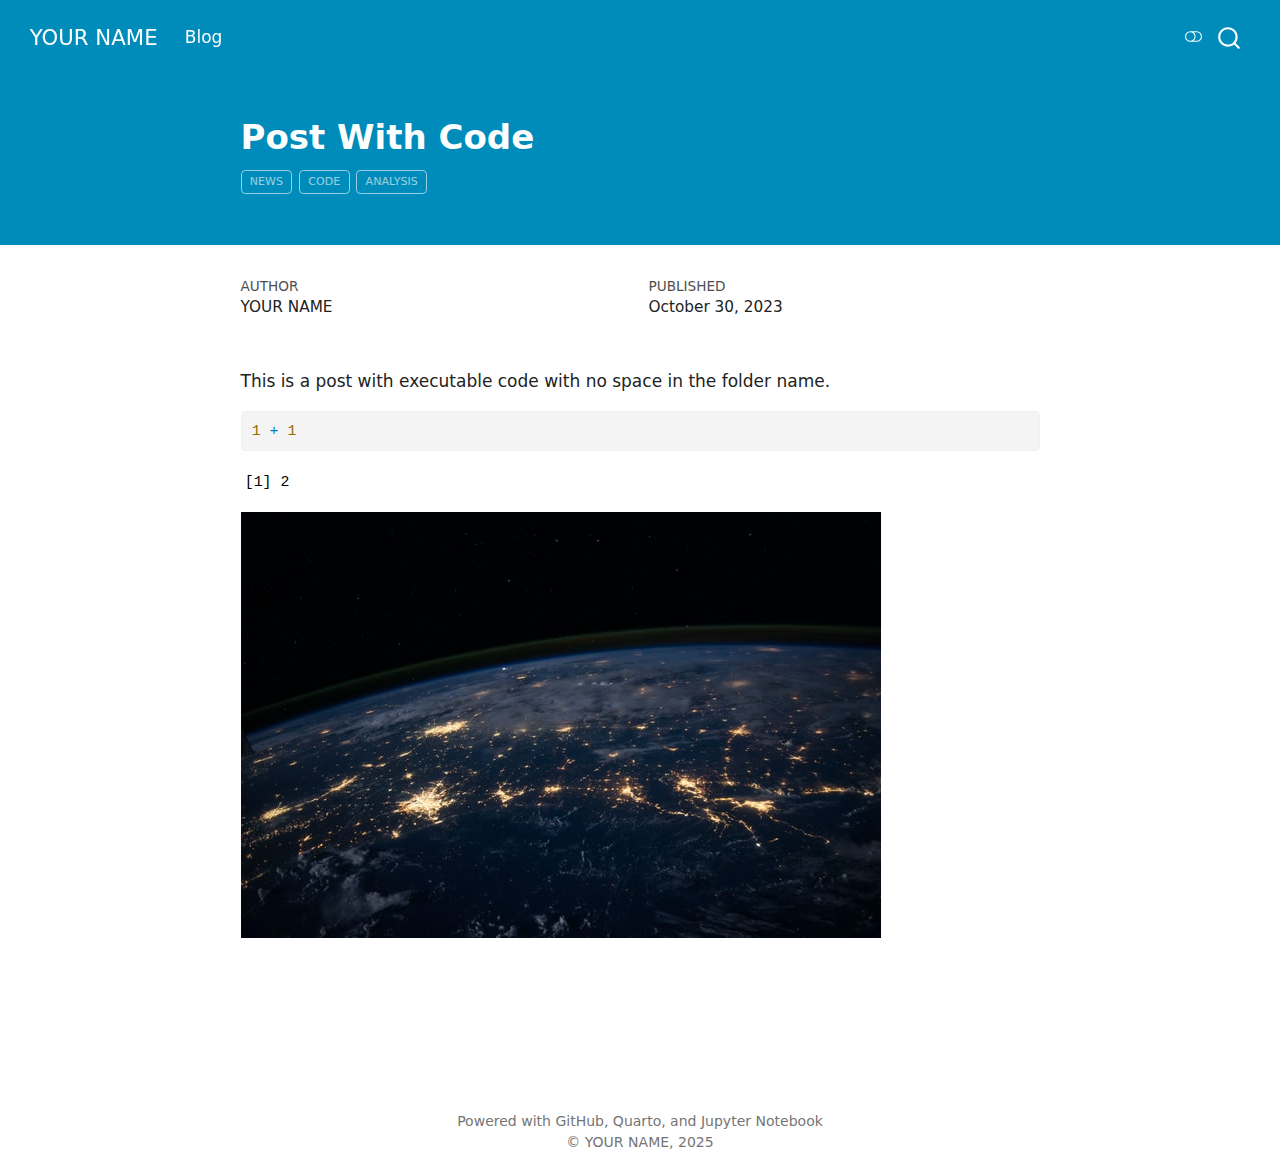
==== posts/post-with-code/index.html @ 8b565e12 "any message to describe the changes" ====
<!DOCTYPE html>
<html xmlns="http://www.w3.org/1999/xhtml" lang="en" xml:lang="en"><head>

<meta charset="utf-8">
<meta name="generator" content="quarto-1.5.57">

<meta name="viewport" content="width=device-width, initial-scale=1.0, user-scalable=yes">

<meta name="author" content="YOUR NAME">
<meta name="dcterms.date" content="2023-10-30">

<title>Post With Code – YOUR NAME</title>
<style>
code{white-space: pre-wrap;}
span.smallcaps{font-variant: small-caps;}
div.columns{display: flex; gap: min(4vw, 1.5em);}
div.column{flex: auto; overflow-x: auto;}
div.hanging-indent{margin-left: 1.5em; text-indent: -1.5em;}
ul.task-list{list-style: none;}
ul.task-list li input[type="checkbox"] {
  width: 0.8em;
  margin: 0 0.8em 0.2em -1em; /* quarto-specific, see https://github.com/quarto-dev/quarto-cli/issues/4556 */ 
  vertical-align: middle;
}
/* CSS for syntax highlighting */
pre > code.sourceCode { white-space: pre; position: relative; }
pre > code.sourceCode > span { line-height: 1.25; }
pre > code.sourceCode > span:empty { height: 1.2em; }
.sourceCode { overflow: visible; }
code.sourceCode > span { color: inherit; text-decoration: inherit; }
div.sourceCode { margin: 1em 0; }
pre.sourceCode { margin: 0; }
@media screen {
div.sourceCode { overflow: auto; }
}
@media print {
pre > code.sourceCode { white-space: pre-wrap; }
pre > code.sourceCode > span { display: inline-block; text-indent: -5em; padding-left: 5em; }
}
pre.numberSource code
  { counter-reset: source-line 0; }
pre.numberSource code > span
  { position: relative; left: -4em; counter-increment: source-line; }
pre.numberSource code > span > a:first-child::before
  { content: counter(source-line);
    position: relative; left: -1em; text-align: right; vertical-align: baseline;
    border: none; display: inline-block;
    -webkit-touch-callout: none; -webkit-user-select: none;
    -khtml-user-select: none; -moz-user-select: none;
    -ms-user-select: none; user-select: none;
    padding: 0 4px; width: 4em;
  }
pre.numberSource { margin-left: 3em;  padding-left: 4px; }
div.sourceCode
  {   }
@media screen {
pre > code.sourceCode > span > a:first-child::before { text-decoration: underline; }
}
</style>


<script src="../../site_libs/quarto-nav/quarto-nav.js"></script>
<script src="../../site_libs/clipboard/clipboard.min.js"></script>
<script src="../../site_libs/quarto-search/autocomplete.umd.js"></script>
<script src="../../site_libs/quarto-search/fuse.min.js"></script>
<script src="../../site_libs/quarto-search/quarto-search.js"></script>
<meta name="quarto:offset" content="../../">
<script src="../../site_libs/quarto-html/quarto.js"></script>
<script src="../../site_libs/quarto-html/popper.min.js"></script>
<script src="../../site_libs/quarto-html/tippy.umd.min.js"></script>
<script src="../../site_libs/quarto-html/anchor.min.js"></script>
<link href="../../site_libs/quarto-html/tippy.css" rel="stylesheet">
<link href="../../site_libs/quarto-html/quarto-syntax-highlighting.css" rel="stylesheet" class="quarto-color-scheme" id="quarto-text-highlighting-styles">
<link href="../../site_libs/quarto-html/quarto-syntax-highlighting-dark.css" rel="prefetch" class="quarto-color-scheme quarto-color-alternate" id="quarto-text-highlighting-styles">
<script src="../../site_libs/bootstrap/bootstrap.min.js"></script>
<link href="../../site_libs/bootstrap/bootstrap-icons.css" rel="stylesheet">
<link href="../../site_libs/bootstrap/bootstrap.min.css" rel="stylesheet" class="quarto-color-scheme" id="quarto-bootstrap" data-mode="light">
<link href="../../site_libs/bootstrap/bootstrap-dark.min.css" rel="prefetch" class="quarto-color-scheme quarto-color-alternate" id="quarto-bootstrap" data-mode="dark">
<script id="quarto-search-options" type="application/json">{
  "location": "navbar",
  "copy-button": false,
  "collapse-after": 3,
  "panel-placement": "end",
  "type": "overlay",
  "limit": 50,
  "keyboard-shortcut": [
    "f",
    "/",
    "s"
  ],
  "show-item-context": false,
  "language": {
    "search-no-results-text": "No results",
    "search-matching-documents-text": "matching documents",
    "search-copy-link-title": "Copy link to search",
    "search-hide-matches-text": "Hide additional matches",
    "search-more-match-text": "more match in this document",
    "search-more-matches-text": "more matches in this document",
    "search-clear-button-title": "Clear",
    "search-text-placeholder": "",
    "search-detached-cancel-button-title": "Cancel",
    "search-submit-button-title": "Submit",
    "search-label": "Search"
  }
}</script>


<link rel="stylesheet" href="../../styles.css">
</head>

<body class="nav-fixed fullcontent">

<div id="quarto-search-results"></div>
  <header id="quarto-header" class="headroom fixed-top quarto-banner">
    <nav class="navbar navbar-expand-lg " data-bs-theme="dark">
      <div class="navbar-container container-fluid">
      <div class="navbar-brand-container mx-auto">
    <a class="navbar-brand" href="../../index.html">
    <span class="navbar-title">YOUR NAME</span>
    </a>
  </div>
            <div id="quarto-search" class="" title="Search"></div>
          <button class="navbar-toggler" type="button" data-bs-toggle="collapse" data-bs-target="#navbarCollapse" aria-controls="navbarCollapse" role="menu" aria-expanded="false" aria-label="Toggle navigation" onclick="if (window.quartoToggleHeadroom) { window.quartoToggleHeadroom(); }">
  <span class="navbar-toggler-icon"></span>
</button>
          <div class="collapse navbar-collapse" id="navbarCollapse">
            <ul class="navbar-nav navbar-nav-scroll me-auto">
  <li class="nav-item">
    <a class="nav-link" href="../../blog-listing.html"> 
<span class="menu-text">Blog</span></a>
  </li>  
</ul>
          </div> <!-- /navcollapse -->
            <div class="quarto-navbar-tools">
  <a href="" class="quarto-color-scheme-toggle quarto-navigation-tool  px-1" onclick="window.quartoToggleColorScheme(); return false;" title="Toggle dark mode"><i class="bi"></i></a>
</div>
      </div> <!-- /container-fluid -->
    </nav>
</header>
<!-- content -->
<header id="title-block-header" class="quarto-title-block default page-columns page-full">
  <div class="quarto-title-banner page-columns page-full">
    <div class="quarto-title column-body">
      <h1 class="title">Post With Code</h1>
                                <div class="quarto-categories">
                <div class="quarto-category">news</div>
                <div class="quarto-category">code</div>
                <div class="quarto-category">analysis</div>
              </div>
                  </div>
  </div>
    
  
  <div class="quarto-title-meta">

      <div>
      <div class="quarto-title-meta-heading">Author</div>
      <div class="quarto-title-meta-contents">
               <p>YOUR NAME </p>
            </div>
    </div>
      
      <div>
      <div class="quarto-title-meta-heading">Published</div>
      <div class="quarto-title-meta-contents">
        <p class="date">October 30, 2023</p>
      </div>
    </div>
    
      
    </div>
    
  
  </header><div id="quarto-content" class="quarto-container page-columns page-rows-contents page-layout-article page-navbar">
<!-- sidebar -->
<!-- margin-sidebar -->
    
<!-- main -->
<main class="content quarto-banner-title-block" id="quarto-document-content">





<p>This is a post with executable code with no space in the folder name.</p>
<div class="cell">
<div class="sourceCode cell-code" id="cb1"><pre class="sourceCode r code-with-copy"><code class="sourceCode r"><span id="cb1-1"><a href="#cb1-1" aria-hidden="true" tabindex="-1"></a><span class="dv">1</span> <span class="sc">+</span> <span class="dv">1</span></span></code><button title="Copy to Clipboard" class="code-copy-button"><i class="bi"></i></button></pre></div>
<div class="cell-output cell-output-stdout">
<pre><code>[1] 2</code></pre>
</div>
</div>
<p><img src="image.jpg" class="img-fluid"></p>



</main> <!-- /main -->
<script type="text/javascript" src="links.js"></script>

<script id="quarto-html-after-body" type="application/javascript">
window.document.addEventListener("DOMContentLoaded", function (event) {
  const toggleBodyColorMode = (bsSheetEl) => {
    const mode = bsSheetEl.getAttribute("data-mode");
    const bodyEl = window.document.querySelector("body");
    if (mode === "dark") {
      bodyEl.classList.add("quarto-dark");
      bodyEl.classList.remove("quarto-light");
    } else {
      bodyEl.classList.add("quarto-light");
      bodyEl.classList.remove("quarto-dark");
    }
  }
  const toggleBodyColorPrimary = () => {
    const bsSheetEl = window.document.querySelector("link#quarto-bootstrap");
    if (bsSheetEl) {
      toggleBodyColorMode(bsSheetEl);
    }
  }
  toggleBodyColorPrimary();  
  const disableStylesheet = (stylesheets) => {
    for (let i=0; i < stylesheets.length; i++) {
      const stylesheet = stylesheets[i];
      stylesheet.rel = 'prefetch';
    }
  }
  const enableStylesheet = (stylesheets) => {
    for (let i=0; i < stylesheets.length; i++) {
      const stylesheet = stylesheets[i];
      stylesheet.rel = 'stylesheet';
    }
  }
  const manageTransitions = (selector, allowTransitions) => {
    const els = window.document.querySelectorAll(selector);
    for (let i=0; i < els.length; i++) {
      const el = els[i];
      if (allowTransitions) {
        el.classList.remove('notransition');
      } else {
        el.classList.add('notransition');
      }
    }
  }
  const toggleGiscusIfUsed = (isAlternate, darkModeDefault) => {
    const baseTheme = document.querySelector('#giscus-base-theme')?.value ?? 'light';
    const alternateTheme = document.querySelector('#giscus-alt-theme')?.value ?? 'dark';
    let newTheme = '';
    if(darkModeDefault) {
      newTheme = isAlternate ? baseTheme : alternateTheme;
    } else {
      newTheme = isAlternate ? alternateTheme : baseTheme;
    }
    const changeGiscusTheme = () => {
      // From: https://github.com/giscus/giscus/issues/336
      const sendMessage = (message) => {
        const iframe = document.querySelector('iframe.giscus-frame');
        if (!iframe) return;
        iframe.contentWindow.postMessage({ giscus: message }, 'https://giscus.app');
      }
      sendMessage({
        setConfig: {
          theme: newTheme
        }
      });
    }
    const isGiscussLoaded = window.document.querySelector('iframe.giscus-frame') !== null;
    if (isGiscussLoaded) {
      changeGiscusTheme();
    }
  }
  const toggleColorMode = (alternate) => {
    // Switch the stylesheets
    const alternateStylesheets = window.document.querySelectorAll('link.quarto-color-scheme.quarto-color-alternate');
    manageTransitions('#quarto-margin-sidebar .nav-link', false);
    if (alternate) {
      enableStylesheet(alternateStylesheets);
      for (const sheetNode of alternateStylesheets) {
        if (sheetNode.id === "quarto-bootstrap") {
          toggleBodyColorMode(sheetNode);
        }
      }
    } else {
      disableStylesheet(alternateStylesheets);
      toggleBodyColorPrimary();
    }
    manageTransitions('#quarto-margin-sidebar .nav-link', true);
    // Switch the toggles
    const toggles = window.document.querySelectorAll('.quarto-color-scheme-toggle');
    for (let i=0; i < toggles.length; i++) {
      const toggle = toggles[i];
      if (toggle) {
        if (alternate) {
          toggle.classList.add("alternate");     
        } else {
          toggle.classList.remove("alternate");
        }
      }
    }
    // Hack to workaround the fact that safari doesn't
    // properly recolor the scrollbar when toggling (#1455)
    if (navigator.userAgent.indexOf('Safari') > 0 && navigator.userAgent.indexOf('Chrome') == -1) {
      manageTransitions("body", false);
      window.scrollTo(0, 1);
      setTimeout(() => {
        window.scrollTo(0, 0);
        manageTransitions("body", true);
      }, 40);  
    }
  }
  const isFileUrl = () => { 
    return window.location.protocol === 'file:';
  }
  const hasAlternateSentinel = () => {  
    let styleSentinel = getColorSchemeSentinel();
    if (styleSentinel !== null) {
      return styleSentinel === "alternate";
    } else {
      return false;
    }
  }
  const setStyleSentinel = (alternate) => {
    const value = alternate ? "alternate" : "default";
    if (!isFileUrl()) {
      window.localStorage.setItem("quarto-color-scheme", value);
    } else {
      localAlternateSentinel = value;
    }
  }
  const getColorSchemeSentinel = () => {
    if (!isFileUrl()) {
      const storageValue = window.localStorage.getItem("quarto-color-scheme");
      return storageValue != null ? storageValue : localAlternateSentinel;
    } else {
      return localAlternateSentinel;
    }
  }
  const darkModeDefault = false;
  let localAlternateSentinel = darkModeDefault ? 'alternate' : 'default';
  // Dark / light mode switch
  window.quartoToggleColorScheme = () => {
    // Read the current dark / light value 
    let toAlternate = !hasAlternateSentinel();
    toggleColorMode(toAlternate);
    setStyleSentinel(toAlternate);
    toggleGiscusIfUsed(toAlternate, darkModeDefault);
  };
  // Ensure there is a toggle, if there isn't float one in the top right
  if (window.document.querySelector('.quarto-color-scheme-toggle') === null) {
    const a = window.document.createElement('a');
    a.classList.add('top-right');
    a.classList.add('quarto-color-scheme-toggle');
    a.href = "";
    a.onclick = function() { try { window.quartoToggleColorScheme(); } catch {} return false; };
    const i = window.document.createElement("i");
    i.classList.add('bi');
    a.appendChild(i);
    window.document.body.appendChild(a);
  }
  // Switch to dark mode if need be
  if (hasAlternateSentinel()) {
    toggleColorMode(true);
  } else {
    toggleColorMode(false);
  }
  const icon = "";
  const anchorJS = new window.AnchorJS();
  anchorJS.options = {
    placement: 'right',
    icon: icon
  };
  anchorJS.add('.anchored');
  const isCodeAnnotation = (el) => {
    for (const clz of el.classList) {
      if (clz.startsWith('code-annotation-')) {                     
        return true;
      }
    }
    return false;
  }
  const onCopySuccess = function(e) {
    // button target
    const button = e.trigger;
    // don't keep focus
    button.blur();
    // flash "checked"
    button.classList.add('code-copy-button-checked');
    var currentTitle = button.getAttribute("title");
    button.setAttribute("title", "Copied!");
    let tooltip;
    if (window.bootstrap) {
      button.setAttribute("data-bs-toggle", "tooltip");
      button.setAttribute("data-bs-placement", "left");
      button.setAttribute("data-bs-title", "Copied!");
      tooltip = new bootstrap.Tooltip(button, 
        { trigger: "manual", 
          customClass: "code-copy-button-tooltip",
          offset: [0, -8]});
      tooltip.show();    
    }
    setTimeout(function() {
      if (tooltip) {
        tooltip.hide();
        button.removeAttribute("data-bs-title");
        button.removeAttribute("data-bs-toggle");
        button.removeAttribute("data-bs-placement");
      }
      button.setAttribute("title", currentTitle);
      button.classList.remove('code-copy-button-checked');
    }, 1000);
    // clear code selection
    e.clearSelection();
  }
  const getTextToCopy = function(trigger) {
      const codeEl = trigger.previousElementSibling.cloneNode(true);
      for (const childEl of codeEl.children) {
        if (isCodeAnnotation(childEl)) {
          childEl.remove();
        }
      }
      return codeEl.innerText;
  }
  const clipboard = new window.ClipboardJS('.code-copy-button:not([data-in-quarto-modal])', {
    text: getTextToCopy
  });
  clipboard.on('success', onCopySuccess);
  if (window.document.getElementById('quarto-embedded-source-code-modal')) {
    // For code content inside modals, clipBoardJS needs to be initialized with a container option
    // TODO: Check when it could be a function (https://github.com/zenorocha/clipboard.js/issues/860)
    const clipboardModal = new window.ClipboardJS('.code-copy-button[data-in-quarto-modal]', {
      text: getTextToCopy,
      container: window.document.getElementById('quarto-embedded-source-code-modal')
    });
    clipboardModal.on('success', onCopySuccess);
  }
    var localhostRegex = new RegExp(/^(?:http|https):\/\/localhost\:?[0-9]*\//);
    var mailtoRegex = new RegExp(/^mailto:/);
      var filterRegex = new RegExp('/' + window.location.host + '/');
    var isInternal = (href) => {
        return filterRegex.test(href) || localhostRegex.test(href) || mailtoRegex.test(href);
    }
    // Inspect non-navigation links and adorn them if external
 	var links = window.document.querySelectorAll('a[href]:not(.nav-link):not(.navbar-brand):not(.toc-action):not(.sidebar-link):not(.sidebar-item-toggle):not(.pagination-link):not(.no-external):not([aria-hidden]):not(.dropdown-item):not(.quarto-navigation-tool):not(.about-link)');
    for (var i=0; i<links.length; i++) {
      const link = links[i];
      if (!isInternal(link.href)) {
        // undo the damage that might have been done by quarto-nav.js in the case of
        // links that we want to consider external
        if (link.dataset.originalHref !== undefined) {
          link.href = link.dataset.originalHref;
        }
      }
    }
  function tippyHover(el, contentFn, onTriggerFn, onUntriggerFn) {
    const config = {
      allowHTML: true,
      maxWidth: 500,
      delay: 100,
      arrow: false,
      appendTo: function(el) {
          return el.parentElement;
      },
      interactive: true,
      interactiveBorder: 10,
      theme: 'quarto',
      placement: 'bottom-start',
    };
    if (contentFn) {
      config.content = contentFn;
    }
    if (onTriggerFn) {
      config.onTrigger = onTriggerFn;
    }
    if (onUntriggerFn) {
      config.onUntrigger = onUntriggerFn;
    }
    window.tippy(el, config); 
  }
  const noterefs = window.document.querySelectorAll('a[role="doc-noteref"]');
  for (var i=0; i<noterefs.length; i++) {
    const ref = noterefs[i];
    tippyHover(ref, function() {
      // use id or data attribute instead here
      let href = ref.getAttribute('data-footnote-href') || ref.getAttribute('href');
      try { href = new URL(href).hash; } catch {}
      const id = href.replace(/^#\/?/, "");
      const note = window.document.getElementById(id);
      if (note) {
        return note.innerHTML;
      } else {
        return "";
      }
    });
  }
  const xrefs = window.document.querySelectorAll('a.quarto-xref');
  const processXRef = (id, note) => {
    // Strip column container classes
    const stripColumnClz = (el) => {
      el.classList.remove("page-full", "page-columns");
      if (el.children) {
        for (const child of el.children) {
          stripColumnClz(child);
        }
      }
    }
    stripColumnClz(note)
    if (id === null || id.startsWith('sec-')) {
      // Special case sections, only their first couple elements
      const container = document.createElement("div");
      if (note.children && note.children.length > 2) {
        container.appendChild(note.children[0].cloneNode(true));
        for (let i = 1; i < note.children.length; i++) {
          const child = note.children[i];
          if (child.tagName === "P" && child.innerText === "") {
            continue;
          } else {
            container.appendChild(child.cloneNode(true));
            break;
          }
        }
        if (window.Quarto?.typesetMath) {
          window.Quarto.typesetMath(container);
        }
        return container.innerHTML
      } else {
        if (window.Quarto?.typesetMath) {
          window.Quarto.typesetMath(note);
        }
        return note.innerHTML;
      }
    } else {
      // Remove any anchor links if they are present
      const anchorLink = note.querySelector('a.anchorjs-link');
      if (anchorLink) {
        anchorLink.remove();
      }
      if (window.Quarto?.typesetMath) {
        window.Quarto.typesetMath(note);
      }
      // TODO in 1.5, we should make sure this works without a callout special case
      if (note.classList.contains("callout")) {
        return note.outerHTML;
      } else {
        return note.innerHTML;
      }
    }
  }
  for (var i=0; i<xrefs.length; i++) {
    const xref = xrefs[i];
    tippyHover(xref, undefined, function(instance) {
      instance.disable();
      let url = xref.getAttribute('href');
      let hash = undefined; 
      if (url.startsWith('#')) {
        hash = url;
      } else {
        try { hash = new URL(url).hash; } catch {}
      }
      if (hash) {
        const id = hash.replace(/^#\/?/, "");
        const note = window.document.getElementById(id);
        if (note !== null) {
          try {
            const html = processXRef(id, note.cloneNode(true));
            instance.setContent(html);
          } finally {
            instance.enable();
            instance.show();
          }
        } else {
          // See if we can fetch this
          fetch(url.split('#')[0])
          .then(res => res.text())
          .then(html => {
            const parser = new DOMParser();
            const htmlDoc = parser.parseFromString(html, "text/html");
            const note = htmlDoc.getElementById(id);
            if (note !== null) {
              const html = processXRef(id, note);
              instance.setContent(html);
            } 
          }).finally(() => {
            instance.enable();
            instance.show();
          });
        }
      } else {
        // See if we can fetch a full url (with no hash to target)
        // This is a special case and we should probably do some content thinning / targeting
        fetch(url)
        .then(res => res.text())
        .then(html => {
          const parser = new DOMParser();
          const htmlDoc = parser.parseFromString(html, "text/html");
          const note = htmlDoc.querySelector('main.content');
          if (note !== null) {
            // This should only happen for chapter cross references
            // (since there is no id in the URL)
            // remove the first header
            if (note.children.length > 0 && note.children[0].tagName === "HEADER") {
              note.children[0].remove();
            }
            const html = processXRef(null, note);
            instance.setContent(html);
          } 
        }).finally(() => {
          instance.enable();
          instance.show();
        });
      }
    }, function(instance) {
    });
  }
      let selectedAnnoteEl;
      const selectorForAnnotation = ( cell, annotation) => {
        let cellAttr = 'data-code-cell="' + cell + '"';
        let lineAttr = 'data-code-annotation="' +  annotation + '"';
        const selector = 'span[' + cellAttr + '][' + lineAttr + ']';
        return selector;
      }
      const selectCodeLines = (annoteEl) => {
        const doc = window.document;
        const targetCell = annoteEl.getAttribute("data-target-cell");
        const targetAnnotation = annoteEl.getAttribute("data-target-annotation");
        const annoteSpan = window.document.querySelector(selectorForAnnotation(targetCell, targetAnnotation));
        const lines = annoteSpan.getAttribute("data-code-lines").split(",");
        const lineIds = lines.map((line) => {
          return targetCell + "-" + line;
        })
        let top = null;
        let height = null;
        let parent = null;
        if (lineIds.length > 0) {
            //compute the position of the single el (top and bottom and make a div)
            const el = window.document.getElementById(lineIds[0]);
            top = el.offsetTop;
            height = el.offsetHeight;
            parent = el.parentElement.parentElement;
          if (lineIds.length > 1) {
            const lastEl = window.document.getElementById(lineIds[lineIds.length - 1]);
            const bottom = lastEl.offsetTop + lastEl.offsetHeight;
            height = bottom - top;
          }
          if (top !== null && height !== null && parent !== null) {
            // cook up a div (if necessary) and position it 
            let div = window.document.getElementById("code-annotation-line-highlight");
            if (div === null) {
              div = window.document.createElement("div");
              div.setAttribute("id", "code-annotation-line-highlight");
              div.style.position = 'absolute';
              parent.appendChild(div);
            }
            div.style.top = top - 2 + "px";
            div.style.height = height + 4 + "px";
            div.style.left = 0;
            let gutterDiv = window.document.getElementById("code-annotation-line-highlight-gutter");
            if (gutterDiv === null) {
              gutterDiv = window.document.createElement("div");
              gutterDiv.setAttribute("id", "code-annotation-line-highlight-gutter");
              gutterDiv.style.position = 'absolute';
              const codeCell = window.document.getElementById(targetCell);
              const gutter = codeCell.querySelector('.code-annotation-gutter');
              gutter.appendChild(gutterDiv);
            }
            gutterDiv.style.top = top - 2 + "px";
            gutterDiv.style.height = height + 4 + "px";
          }
          selectedAnnoteEl = annoteEl;
        }
      };
      const unselectCodeLines = () => {
        const elementsIds = ["code-annotation-line-highlight", "code-annotation-line-highlight-gutter"];
        elementsIds.forEach((elId) => {
          const div = window.document.getElementById(elId);
          if (div) {
            div.remove();
          }
        });
        selectedAnnoteEl = undefined;
      };
        // Handle positioning of the toggle
    window.addEventListener(
      "resize",
      throttle(() => {
        elRect = undefined;
        if (selectedAnnoteEl) {
          selectCodeLines(selectedAnnoteEl);
        }
      }, 10)
    );
    function throttle(fn, ms) {
    let throttle = false;
    let timer;
      return (...args) => {
        if(!throttle) { // first call gets through
            fn.apply(this, args);
            throttle = true;
        } else { // all the others get throttled
            if(timer) clearTimeout(timer); // cancel #2
            timer = setTimeout(() => {
              fn.apply(this, args);
              timer = throttle = false;
            }, ms);
        }
      };
    }
      // Attach click handler to the DT
      const annoteDls = window.document.querySelectorAll('dt[data-target-cell]');
      for (const annoteDlNode of annoteDls) {
        annoteDlNode.addEventListener('click', (event) => {
          const clickedEl = event.target;
          if (clickedEl !== selectedAnnoteEl) {
            unselectCodeLines();
            const activeEl = window.document.querySelector('dt[data-target-cell].code-annotation-active');
            if (activeEl) {
              activeEl.classList.remove('code-annotation-active');
            }
            selectCodeLines(clickedEl);
            clickedEl.classList.add('code-annotation-active');
          } else {
            // Unselect the line
            unselectCodeLines();
            clickedEl.classList.remove('code-annotation-active');
          }
        });
      }
  const findCites = (el) => {
    const parentEl = el.parentElement;
    if (parentEl) {
      const cites = parentEl.dataset.cites;
      if (cites) {
        return {
          el,
          cites: cites.split(' ')
        };
      } else {
        return findCites(el.parentElement)
      }
    } else {
      return undefined;
    }
  };
  var bibliorefs = window.document.querySelectorAll('a[role="doc-biblioref"]');
  for (var i=0; i<bibliorefs.length; i++) {
    const ref = bibliorefs[i];
    const citeInfo = findCites(ref);
    if (citeInfo) {
      tippyHover(citeInfo.el, function() {
        var popup = window.document.createElement('div');
        citeInfo.cites.forEach(function(cite) {
          var citeDiv = window.document.createElement('div');
          citeDiv.classList.add('hanging-indent');
          citeDiv.classList.add('csl-entry');
          var biblioDiv = window.document.getElementById('ref-' + cite);
          if (biblioDiv) {
            citeDiv.innerHTML = biblioDiv.innerHTML;
          }
          popup.appendChild(citeDiv);
        });
        return popup.innerHTML;
      });
    }
  }
});
</script>
</div> <!-- /content -->
<footer class="footer">
  <div class="nav-footer">
    <div class="nav-footer-left">
      &nbsp;
    </div>   
    <div class="nav-footer-center">
<p>Powered with GitHub, Quarto, and Jupyter Notebook<br>© YOUR NAME, 2025</p>
</div>
    <div class="nav-footer-right">
      &nbsp;
    </div>
  </div>
</footer>




</body></html>
---- site_libs/quarto-html/tippy.css ----
.tippy-box[data-animation=fade][data-state=hidden]{opacity:0}[data-tippy-root]{max-width:calc(100vw - 10px)}.tippy-box{position:relative;background-color:#333;color:#fff;border-radius:4px;font-size:14px;line-height:1.4;white-space:normal;outline:0;transition-property:transform,visibility,opacity}.tippy-box[data-placement^=top]>.tippy-arrow{bottom:0}.tippy-box[data-placement^=top]>.tippy-arrow:before{bottom:-7px;left:0;border-width:8px 8px 0;border-top-color:initial;transform-origin:center top}.tippy-box[data-placement^=bottom]>.tippy-arrow{top:0}.tippy-box[data-placement^=bottom]>.tippy-arrow:before{top:-7px;left:0;border-width:0 8px 8px;border-bottom-color:initial;transform-origin:center bottom}.tippy-box[data-placement^=left]>.tippy-arrow{right:0}.tippy-box[data-placement^=left]>.tippy-arrow:before{border-width:8px 0 8px 8px;border-left-color:initial;right:-7px;transform-origin:center left}.tippy-box[data-placement^=right]>.tippy-arrow{left:0}.tippy-box[data-placement^=right]>.tippy-arrow:before{left:-7px;border-width:8px 8px 8px 0;border-right-color:initial;transform-origin:center right}.tippy-box[data-inertia][data-state=visible]{transition-timing-function:cubic-bezier(.54,1.5,.38,1.11)}.tippy-arrow{width:16px;height:16px;color:#333}.tippy-arrow:before{content:"";position:absolute;border-color:transparent;border-style:solid}.tippy-content{position:relative;padding:5px 9px;z-index:1}
---- site_libs/quarto-html/quarto-syntax-highlighting.css ----
/* quarto syntax highlight colors */
:root {
  --quarto-hl-al-color: #95da4c;
  --quarto-hl-an-color: #50a14f;
  --quarto-hl-at-color: #a626a4;
  --quarto-hl-bn-color: #986801;
  --quarto-hl-bu-color: #a626a4;
  --quarto-hl-ch-color: #50a14f;
  --quarto-hl-co-color: #a0a1a7;
  --quarto-hl-cv-color: #e45649;
  --quarto-hl-cn-color: #986801;
  --quarto-hl-cf-color: #a626a4;
  --quarto-hl-dt-color: #a626a4;
  --quarto-hl-dv-color: #986801;
  --quarto-hl-do-color: #e45649;
  --quarto-hl-er-color: #f44747;
  --quarto-hl-ex-color: #4078f2;
  --quarto-hl-fl-color: #986801;
  --quarto-hl-fu-color: #4078f2;
  --quarto-hl-im-color: #50a14f;
  --quarto-hl-in-color: #c45b00;
  --quarto-hl-kw-color: #a626a4;
  --quarto-hl-op-color: #a626a4;
  --quarto-hl-pp-color: #a626a4;
  --quarto-hl-re-color: #2980b9;
  --quarto-hl-sc-color: #0184bc;
  --quarto-hl-ss-color: #da4453;
  --quarto-hl-st-color: #50a14f;
  --quarto-hl-va-color: #e45649;
  --quarto-hl-vs-color: #da4453;
  --quarto-hl-wa-color: #da4453;
}

/* other quarto variables */
:root {
  --quarto-font-monospace: SFMono-Regular, Menlo, Monaco, Consolas, "Liberation Mono", "Courier New", monospace;
}

code span.al {
  background-color: #4d1f24;
  font-weight: bold;
  color: #95da4c;
}

code span.an {
  color: #50a14f;
}

code span.at {
  color: #a626a4;
}

code span.bn {
  color: #986801;
}

code span.bu {
  color: #a626a4;
}

code span.ch {
  color: #50a14f;
}

code span.co {
  font-style: italic;
  color: #a0a1a7;
}

code span.cv {
  font-style: italic;
  color: #e45649;
}

code span.cn {
  color: #986801;
}

code span.cf {
  color: #a626a4;
}

code span.dt {
  color: #a626a4;
}

code span.dv {
  color: #986801;
}

code span.do {
  color: #e45649;
}

code span.er {
  color: #f44747;
  text-decoration: underline;
}

code span.ex {
  font-weight: bold;
  color: #4078f2;
}

code span.fl {
  color: #986801;
}

code span.fu {
  color: #4078f2;
}

code span.im {
  color: #50a14f;
}

code span.in {
  color: #c45b00;
}

code span.kw {
  color: #a626a4;
}

pre > code.sourceCode > span {
  color: #383a42;
}

code span {
  color: #383a42;
}

code.sourceCode > span {
  color: #383a42;
}

div.sourceCode,
div.sourceCode pre.sourceCode {
  color: #383a42;
}

code span.op {
  color: #a626a4;
}

code span.pp {
  color: #a626a4;
}

code span.re {
  background-color: #153042;
  color: #2980b9;
}

code span.sc {
  color: #0184bc;
}

code span.ss {
  color: #da4453;
}

code span.st {
  color: #50a14f;
}

code span.va {
  color: #e45649;
}

code span.vs {
  color: #da4453;
}

code span.wa {
  color: #da4453;
}

.prevent-inlining {
  content: "</";
}

/*# sourceMappingURL=debc5d5d77c3f9108843748ff7464032.css.map */
---- site_libs/quarto-html/quarto-syntax-highlighting-dark.css ----
/* quarto syntax highlight colors */
:root {
  --quarto-hl-al-color: #95da4c;
  --quarto-hl-an-color: #98c379;
  --quarto-hl-at-color: #c678dd;
  --quarto-hl-bn-color: #d19a66;
  --quarto-hl-bu-color: #c678dd;
  --quarto-hl-ch-color: #98c379;
  --quarto-hl-co-color: #5c6370;
  --quarto-hl-cv-color: #e06c75;
  --quarto-hl-cn-color: #d19a66;
  --quarto-hl-cf-color: #c678dd;
  --quarto-hl-dt-color: #c678dd;
  --quarto-hl-dv-color: #d19a66;
  --quarto-hl-do-color: #a43340;
  --quarto-hl-er-color: #f44747;
  --quarto-hl-ex-color: #61afef;
  --quarto-hl-fl-color: #d19a66;
  --quarto-hl-fu-color: #61afef;
  --quarto-hl-im-color: #98c379;
  --quarto-hl-in-color: #c45b00;
  --quarto-hl-kw-color: #c678dd;
  --quarto-hl-op-color: #c678dd;
  --quarto-hl-pp-color: #c678dd;
  --quarto-hl-re-color: #2980b9;
  --quarto-hl-sc-color: #56b6c2;
  --quarto-hl-ss-color: #da4453;
  --quarto-hl-st-color: #98c379;
  --quarto-hl-va-color: #e06c75;
  --quarto-hl-vs-color: #da4453;
  --quarto-hl-wa-color: #da4453;
}

/* other quarto variables */
:root {
  --quarto-font-monospace: SFMono-Regular, Menlo, Monaco, Consolas, "Liberation Mono", "Courier New", monospace;
}

code span.al {
  background-color: #4d1f24;
  font-weight: bold;
  color: #95da4c;
}

code span.an {
  color: #98c379;
}

code span.at {
  color: #c678dd;
}

code span.bn {
  color: #d19a66;
}

code span.bu {
  color: #c678dd;
}

code span.ch {
  color: #98c379;
}

code span.co {
  font-style: italic;
  color: #5c6370;
}

code span.cv {
  font-style: italic;
  color: #e06c75;
}

code span.cn {
  color: #d19a66;
}

code span.cf {
  color: #c678dd;
}

code span.dt {
  color: #c678dd;
}

code span.dv {
  color: #d19a66;
}

code span.do {
  color: #a43340;
}

code span.er {
  color: #f44747;
  text-decoration: underline;
}

code span.ex {
  font-weight: bold;
  color: #61afef;
}

code span.fl {
  color: #d19a66;
}

code span.fu {
  color: #61afef;
}

code span.im {
  color: #98c379;
}

code span.in {
  color: #c45b00;
}

code span.kw {
  color: #c678dd;
}

pre > code.sourceCode > span {
  color: #abb2bf;
}

code span {
  color: #abb2bf;
}

code.sourceCode > span {
  color: #abb2bf;
}

div.sourceCode,
div.sourceCode pre.sourceCode {
  color: #abb2bf;
}

code span.op {
  color: #c678dd;
}

code span.pp {
  color: #c678dd;
}

code span.re {
  background-color: #153042;
  color: #2980b9;
}

code span.sc {
  color: #56b6c2;
}

code span.ss {
  color: #da4453;
}

code span.st {
  color: #98c379;
}

code span.va {
  color: #e06c75;
}

code span.vs {
  color: #da4453;
}

code span.wa {
  color: #da4453;
}

.prevent-inlining {
  content: "</";
}

/*# sourceMappingURL=935a306eefa94366c21e1a970dddb765.css.map */
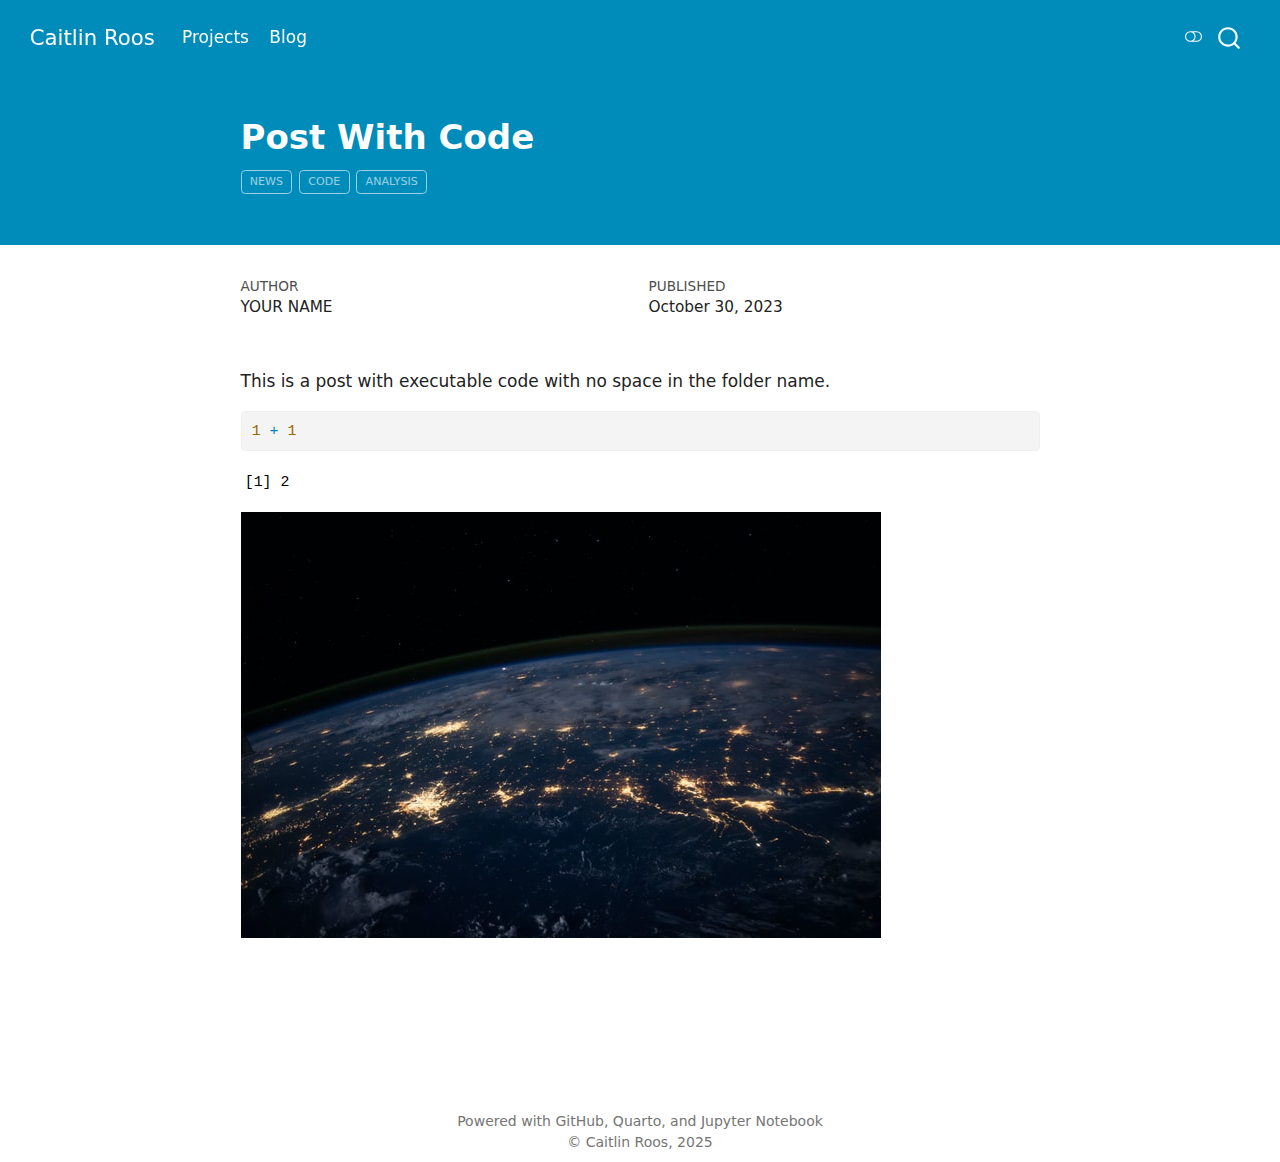
==== commit 430cdcbb: "working" ====
--- a/posts/post-with-code/index.html
+++ b/posts/post-with-code/index.html
@@ -9,7 +9,7 @@
 <meta name="author" content="YOUR NAME">
 <meta name="dcterms.date" content="2023-10-30">
 
-<title>Post With Code – YOUR NAME</title>
+<title>Post With Code – Caitlin Roos</title>
 <style>
 code{white-space: pre-wrap;}
 span.smallcaps{font-variant: small-caps;}
@@ -116,7 +116,7 @@
       <div class="navbar-container container-fluid">
       <div class="navbar-brand-container mx-auto">
     <a class="navbar-brand" href="../../index.html">
-    <span class="navbar-title">YOUR NAME</span>
+    <span class="navbar-title">Caitlin Roos</span>
     </a>
   </div>
             <div id="quarto-search" class="" title="Search"></div>
@@ -125,6 +125,11 @@
 </button>
           <div class="collapse navbar-collapse" id="navbarCollapse">
             <ul class="navbar-nav navbar-nav-scroll me-auto">
+  <li class="nav-item">
+    <span class="nav-link">
+<span class="menu-text">Projects</span>
+    </span>
+  </li>  
   <li class="nav-item">
     <a class="nav-link" href="../../blog-listing.html"> 
 <span class="menu-text">Blog</span></a>
@@ -195,7 +200,6 @@
 
 </main> <!-- /main -->
 <script type="text/javascript" src="links.js"></script>
-
 <script id="quarto-html-after-body" type="application/javascript">
 window.document.addEventListener("DOMContentLoaded", function (event) {
   const toggleBodyColorMode = (bsSheetEl) => {
@@ -767,7 +771,7 @@
       &nbsp;
     </div>   
     <div class="nav-footer-center">
-<p>Powered with GitHub, Quarto, and Jupyter Notebook<br>© YOUR NAME, 2025</p>
+<p>Powered with GitHub, Quarto, and Jupyter Notebook<br>© Caitlin Roos, 2025</p>
 </div>
     <div class="nav-footer-right">
       &nbsp;
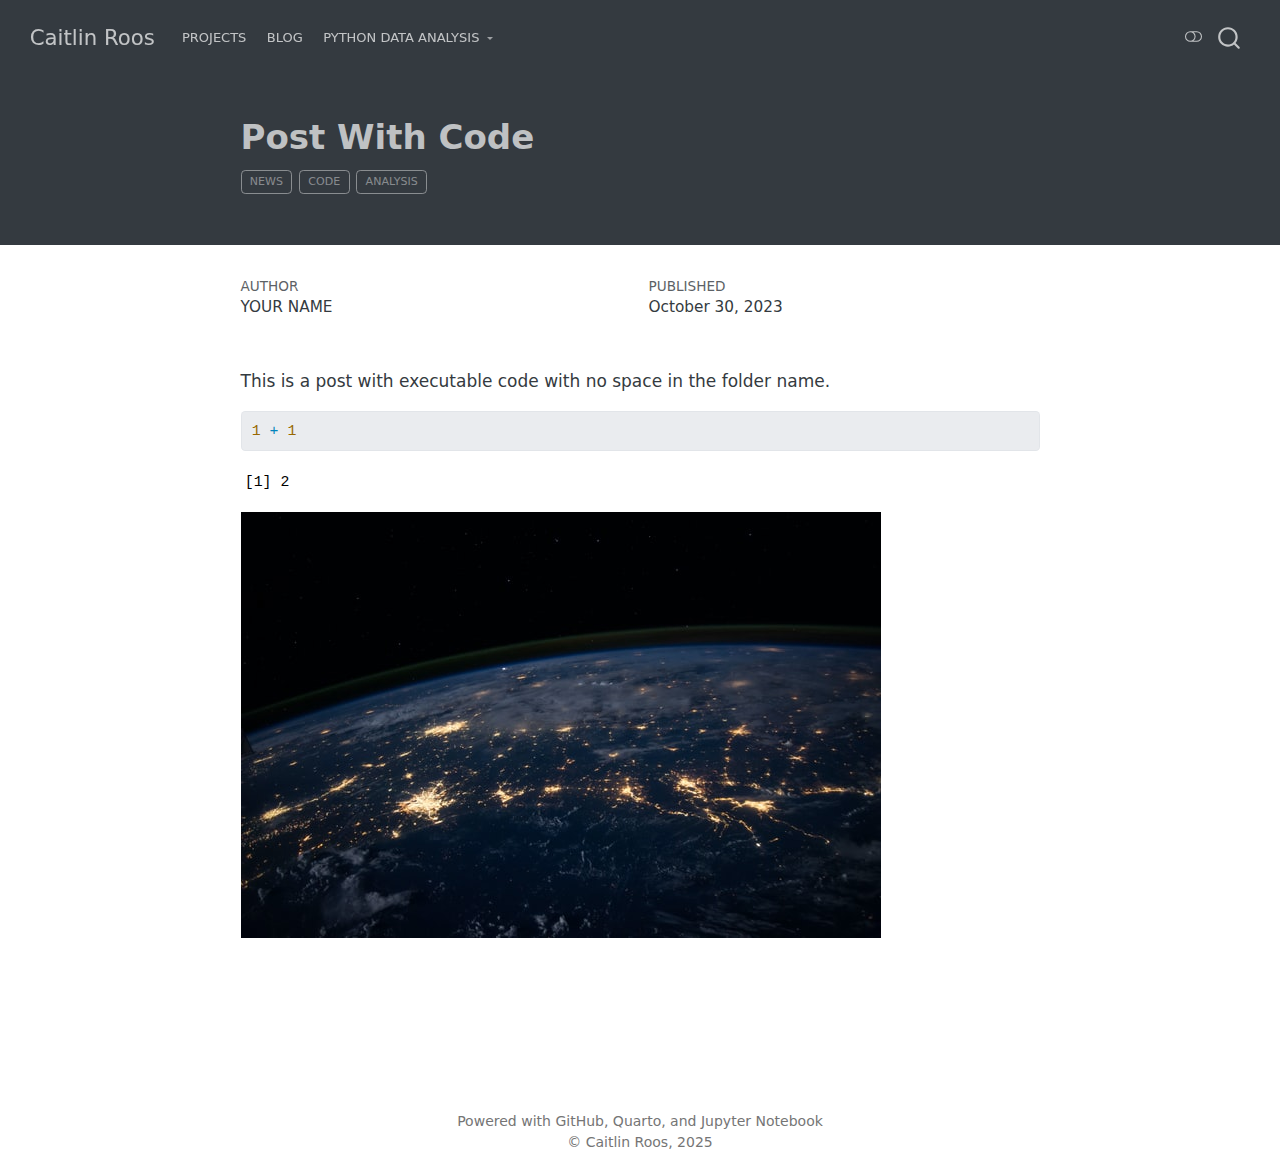
==== commit aeab39a5: "some new files" ====
--- a/posts/post-with-code/index.html
+++ b/posts/post-with-code/index.html
@@ -126,14 +126,28 @@
           <div class="collapse navbar-collapse" id="navbarCollapse">
             <ul class="navbar-nav navbar-nav-scroll me-auto">
   <li class="nav-item">
-    <span class="nav-link">
-<span class="menu-text">Projects</span>
-    </span>
+    <a class="nav-link" href="../../danl_proj_nba.html"> 
+<span class="menu-text">Projects</span></a>
   </li>  
   <li class="nav-item">
     <a class="nav-link" href="../../blog-listing.html"> 
 <span class="menu-text">Blog</span></a>
   </li>  
+  <li class="nav-item dropdown ">
+    <a class="nav-link dropdown-toggle" href="#" id="nav-menu-python-data-analysis" role="link" data-bs-toggle="dropdown" aria-expanded="false">
+ <span class="menu-text">Python Data Analysis</span>
+    </a>
+    <ul class="dropdown-menu" aria-labelledby="nav-menu-python-data-analysis">    
+        <li>
+    <a class="dropdown-item" href="../../pandas_basics.html">
+ <span class="dropdown-text">Pandas Basics</span></a>
+  </li>  
+        <li>
+    <a class="dropdown-item" href="../../seaborn_basics.html">
+ <span class="dropdown-text">Seaborn Basics</span></a>
+  </li>  
+    </ul>
+  </li>
 </ul>
           </div> <!-- /navcollapse -->
             <div class="quarto-navbar-tools">
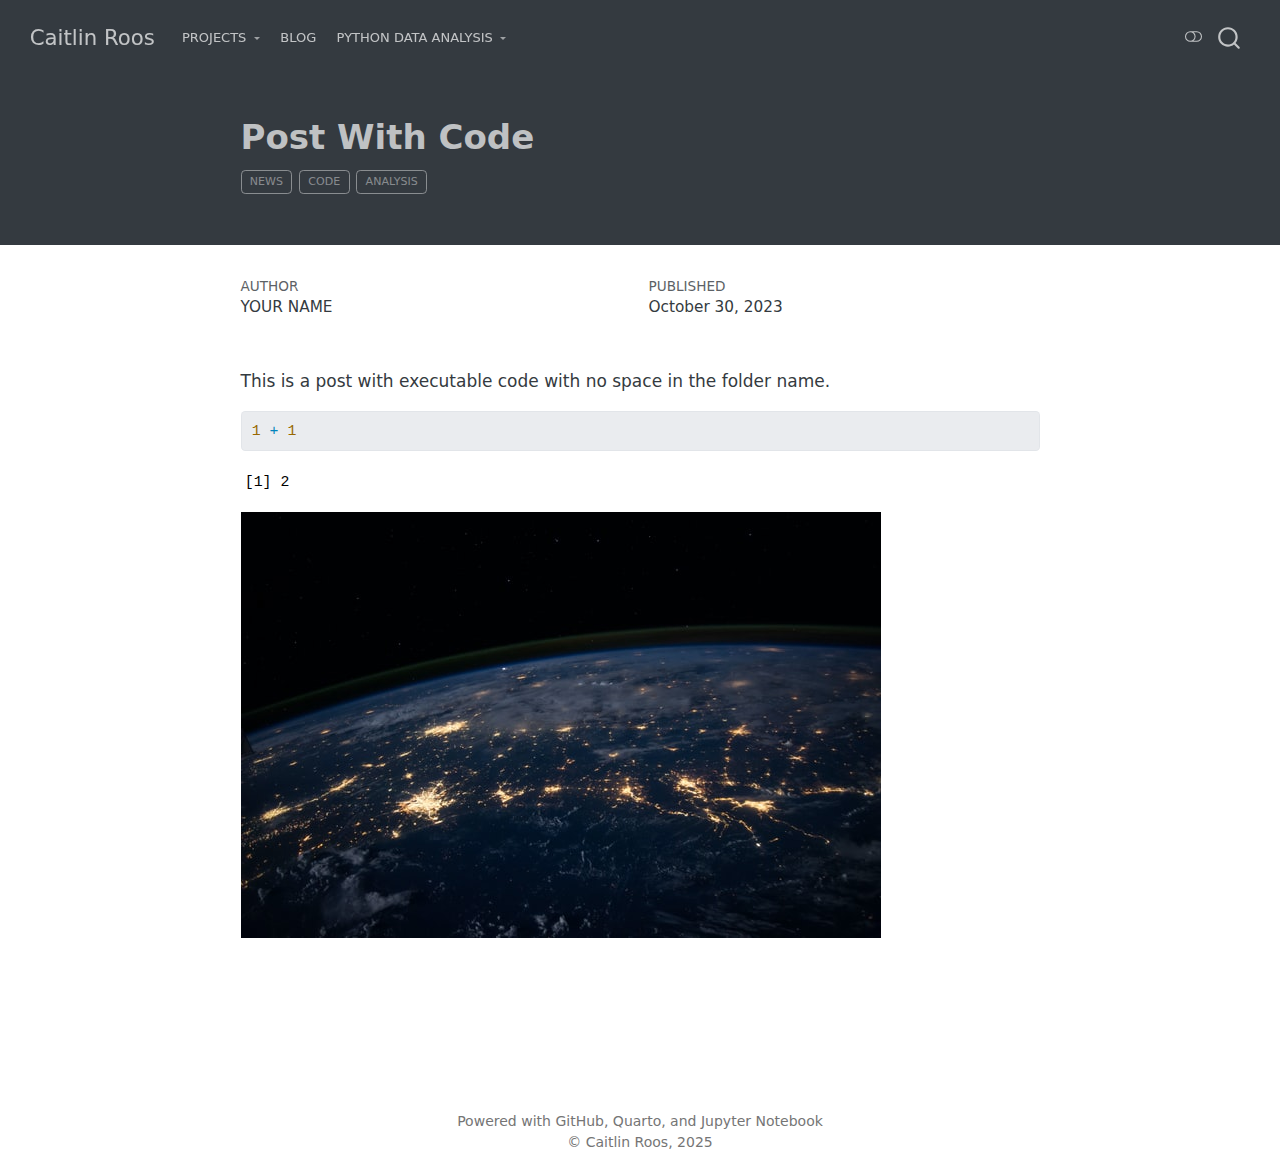
==== commit 765d8f51: "updates" ====
--- a/posts/post-with-code/index.html
+++ b/posts/post-with-code/index.html
@@ -125,10 +125,17 @@
 </button>
           <div class="collapse navbar-collapse" id="navbarCollapse">
             <ul class="navbar-nav navbar-nav-scroll me-auto">
-  <li class="nav-item">
-    <a class="nav-link" href="../../danl_proj_nba.html"> 
-<span class="menu-text">Projects</span></a>
+  <li class="nav-item dropdown ">
+    <a class="nav-link dropdown-toggle" href="#" id="nav-menu-projects" role="link" data-bs-toggle="dropdown" aria-expanded="false">
+ <span class="menu-text">Projects</span>
+    </a>
+    <ul class="dropdown-menu" aria-labelledby="nav-menu-projects">    
+        <li>
+    <a class="dropdown-item" href="../../danl_proj_nba.html">
+ <span class="dropdown-text">Data Analysis 210</span></a>
   </li>  
+    </ul>
+  </li>
   <li class="nav-item">
     <a class="nav-link" href="../../blog-listing.html"> 
 <span class="menu-text">Blog</span></a>
